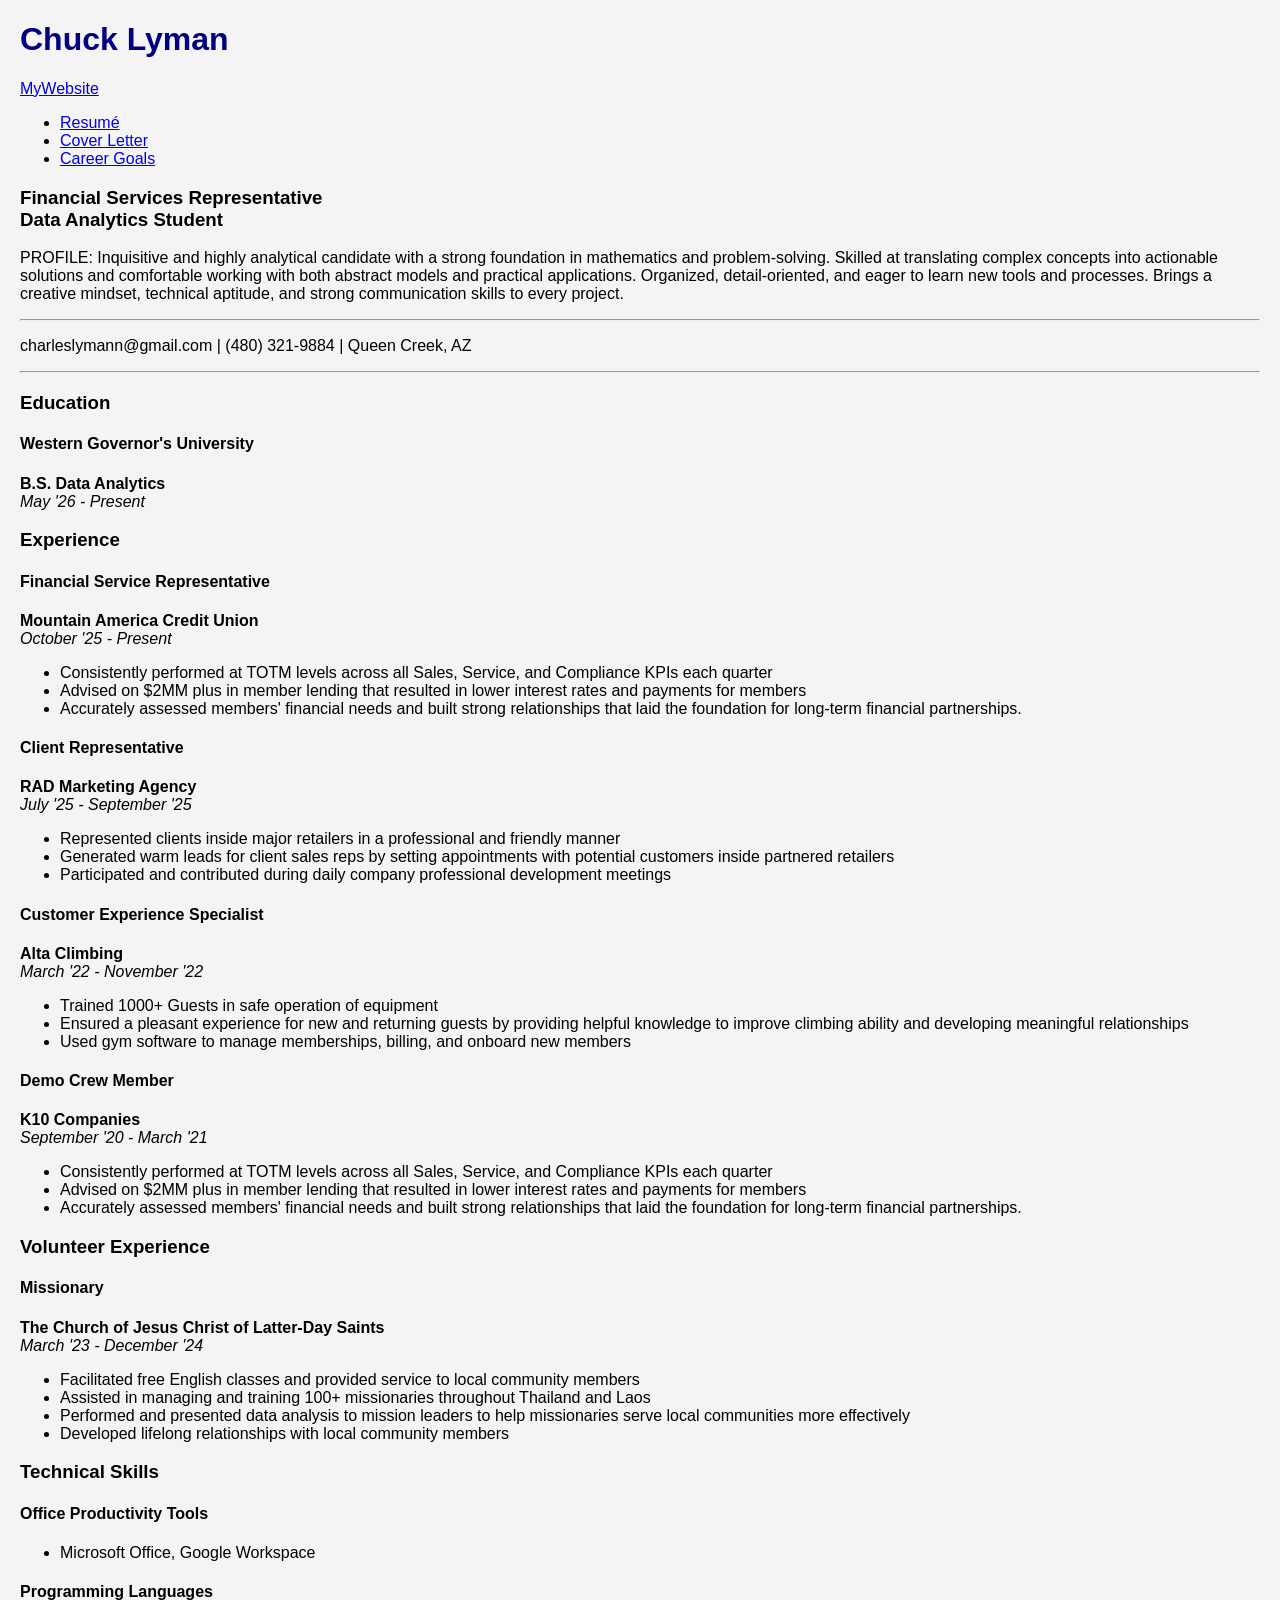
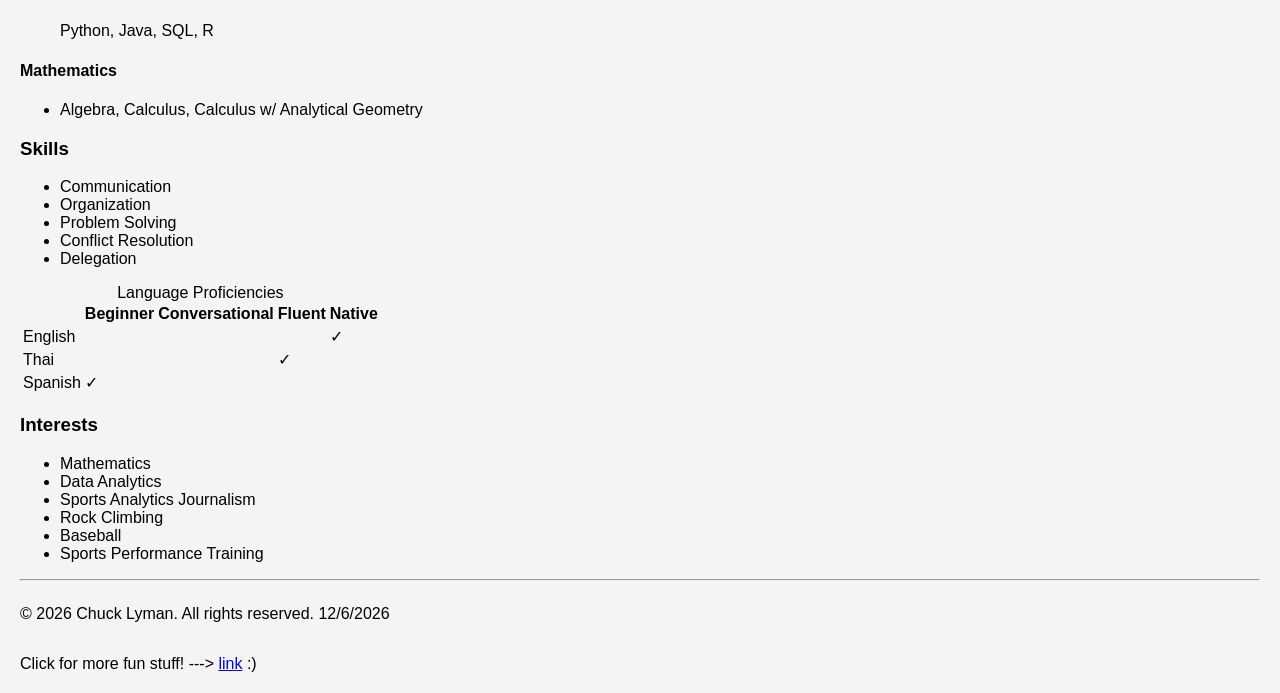
==== lyman_portfolio/index.html @ d373c04b "added hyper link" ====
<!DOCTYPE html>
<html lang="en">

<head>
    <meta charset="UTF-8">
    <meta name="viewport" content="width=device-width, initial-scale=1.0">
    <title>Lyman Portfolio</title>
    <link rel="stylesheet" href="css/styles.css">
</head>
<!-- Header containing Nav Bar and my name -->
<header>
    <h1><span style="color:navy">Chuck Lyman</span></h1>
    <nav class="navbar">
        <!-- Brand Logo -->
        <a href="index.html" class="nav-logo">MyWebsite</a>

        <!-- Navigation Links -->
        <ul class="nav-links">
            <li><a href="index.html" class="active">Resumé</a></li>
            <li><a href="coverletter.html">Cover Letter</a></li>
            <li><a href="goals.html">Career Goals</a></li>
        </ul>
    </nav>
</header>

<body>
    <main>
    <!-- RESUME HEADER -->
    <section id="profile">
        <h3>Financial Services Representative <br> Data Analytics Student</h3>
        <p>
            PROFILE: Inquisitive and highly analytical candidate with a strong foundation in mathematics and
            problem-solving. Skilled at translating complex concepts into actionable solutions and comfortable working
            with both abstract models and practical applications. Organized, detail-oriented, and eager to learn new
            tools and processes. Brings a creative mindset, technical aptitude, and strong communication skills to every
            project.
        </p>
    </section>
    <!-- CONTACT INFORMATION -->
    <section id="contact">
        <hr>
        <p>
            charleslymann@gmail.com | (480) 321-9884 | Queen Creek, AZ
        </p>
        <hr>
    </section>
    <section id="resume">
        <!-- Education -->
        <section id="education">
            <h3>Education</h3>
            <article>
                <h4>Western Governor's University</h4>
                <p><strong>B.S. Data Analytics</strong> <br> <em><time datetime="2026-05">May '26</time> - Present</em></p>
            </article>
        </section>
        <!-- Experience -->
        <section id="experience">
            <h3>Experience</h3>
            <article>
                <h4>Financial Service Representative</h4>
                <p>
                    <strong>Mountain America Credit Union</strong> <br>
                    <em><time datetime="2025-10">October '25</time> - Present</em>
                </p>
                <ul>
                    <li>
                        Consistently performed at TOTM levels across all Sales, Service, and Compliance KPIs each
                        quarter
                    </li>
                    <li>
                        Advised on $2MM plus in member lending that resulted in lower interest rates and payments for
                        members
                    </li>
                    <li>
                        Accurately assessed members' financial needs and built strong relationships that laid the
                        foundation for long-term financial partnerships.
                    </li>
                </ul>
            </article>
            <article>
                <h4>Client Representative</h4>
                <p>
                    <strong>RAD Marketing Agency</strong> <br>
                    <em><time datetime="2025-07">July '25</time> - <time datetime="2025-09">September '25</time></em>
                </p>
                <ul>
                    <li>
                        Represented clients inside major retailers in a professional and friendly manner
                    </li>
                    <li>
                        Generated warm leads for client sales reps by setting appointments with potential customers
                        inside partnered retailers
                    </li>
                    <li>
                        Participated and contributed during daily company professional development meetings
                    </li>
                </ul>
            </article>
            <article>
                <h4>Customer Experience Specialist</h4>
                <p>
                    <strong>Alta Climbing</strong> <br>
                    <em><time datetime="2022-03">March '22</time> - <time datetime="2022-11">November '22</time></em>
                </p>
                <ul>
                    <li>
                        Trained 1000+ Guests in safe operation of equipment
                    </li>
                    <li>
                        Ensured a pleasant experience for new and returning guests by providing helpful knowledge to
                        improve climbing ability and developing meaningful relationships
                    </li>
                    <li>
                        Used gym software to manage memberships, billing, and onboard new members
                    </li>
                </ul>
            </article>
            <article>
                <h4>Demo Crew Member</h4>
                <p>
                    <strong>K10 Companies</strong> <br>
                    <em><time datetime="2020-09">September '20</time> - <time datetime="2021-03">March '21</time></em>
                </p>
                <ul>
                    <li>
                        Consistently performed at TOTM levels across all Sales, Service, and Compliance KPIs each
                        quarter
                    </li>
                    <li>
                        Advised on $2MM plus in member lending that resulted in lower interest rates and payments for
                        members
                    </li>
                    <li>
                        Accurately assessed members' financial needs and built strong relationships that laid the
                        foundation for long-term financial partnerships.
                    </li>
                </ul>
            </article>
        </section>
        <!-- VOLUNTEER EXPERIENCE -->
        <section id="volunteer-experience">
            <h3>Volunteer Experience</h3>
            <article>
                <h4>Missionary</h4>
                <p>
                    <strong>The Church of Jesus Christ of Latter-Day Saints</strong> <br>
                    <em><time datetime="2023-03">March '23</time> - <time datetime="2024-12">December '24</time></em>
                </p>
                <ul>
                    <li>
                        Facilitated free English classes and provided service to local community members
                    </li>
                    <li>
                        Assisted in managing and training 100+ missionaries throughout Thailand and Laos
                    </li>
                    <li>
                        Performed and presented data analysis to mission leaders to help missionaries serve local
                        communities more effectively
                    </li>
                    <li>
                        Developed lifelong relationships with local community members
                    </li>
                </ul>
            </article>
        </section>
        <!-- TECHNICAL SKILLS -->
        <section id="tech-skills">
            <h3>Technical Skills</h3>
            <h4>Office Productivity Tools</h4>
            <ul>
                <li>Microsoft Office, Google Workspace</li>
            </ul>
            <h4>Programming Languages</h4>
            <ul>
                Python, Java, SQL, R
            </ul>
            <h4>Mathematics</h4>
            <ul>
                <li>Algebra, Calculus, Calculus w/ Analytical Geometry</li>
            </ul>
        </section>
        <!-- SKILLS -->
        <section id="skills">
            <h3>Skills</h3>
            <ul>
                <li>Communication</li>
                <li>Organization</li>
                <li>Problem Solving</li>
                <li>Conflict Resolution</li>
                <li>Delegation</li>
            </ul>
        </section>
        <!-- LANGUAGES -->
        <section id="languages">
            <table>
                <caption>Language Proficiencies</caption>
                <tr>
                    <th>&nbsp;</th>
                    <th>Beginner</th>
                    <th>Conversational</th>
                    <th>Fluent</th>
                    <th>Native</th>
                </tr>
                <tr>
                    <td>English</td>
                    <td>&nbsp;</td>
                    <td>&nbsp;</td>
                    <td>&nbsp;</td>
                    <td>✓</td>
                </tr>
                <tr>
                    <td>Thai</td>
                    <td>&nbsp;</td>
                    <td>&nbsp;</td>
                    <td>✓</td>
                    <td>&nbsp;</td>
                </tr>
                <tr>
                    <td>Spanish</td>
                    <td>✓</td>
                    <td>&nbsp;</td>
                    <td>&nbsp;</td>
                    <td>&nbsp;</td>
                </tr>
            </table>
        </section>
        <!-- INTERESTS -->
        <section id="interests">
            <h3>Interests</h3>
            <ul>
                <li>Mathematics</li>
                <li>Data Analytics</li>
                <li>Sports Analytics Journalism</li>
                <li>Rock Climbing</li>
                <li>Baseball</li>
                <li>Sports Performance Training</li>
            </ul>
        </section>
    </section>
    </main>
</body>

<footer>
    <hr>
    <p style="display:inline-block;">
        &copy; <span id="current-year"></span> Chuck Lyman. All rights reserved.
    </p>
    <div id="current-date" style="display:inline-block;"></div>
    <p>Click for more fun stuff! ---&gt; <a href="https://youtu.be/dQw4w9WgXcQ?si=Fph3zSmCFgyQYDIr">link</a> :&rpar;</p>
    <script>
        document.getElementById("current-date").textContent = new Date().toLocaleDateString();
        document.getElementById("current-year").textContent = new Date().getFullYear();
        console.log("Welcome to my webpage!");
    </script>
</footer>
</html>
---- lyman_portfolio/css/styles.css ----
body {
 font-family: Arial, sans-serif;
 margin: 20px;
 padding: 0;
 background-color: #f4f4f4;
}
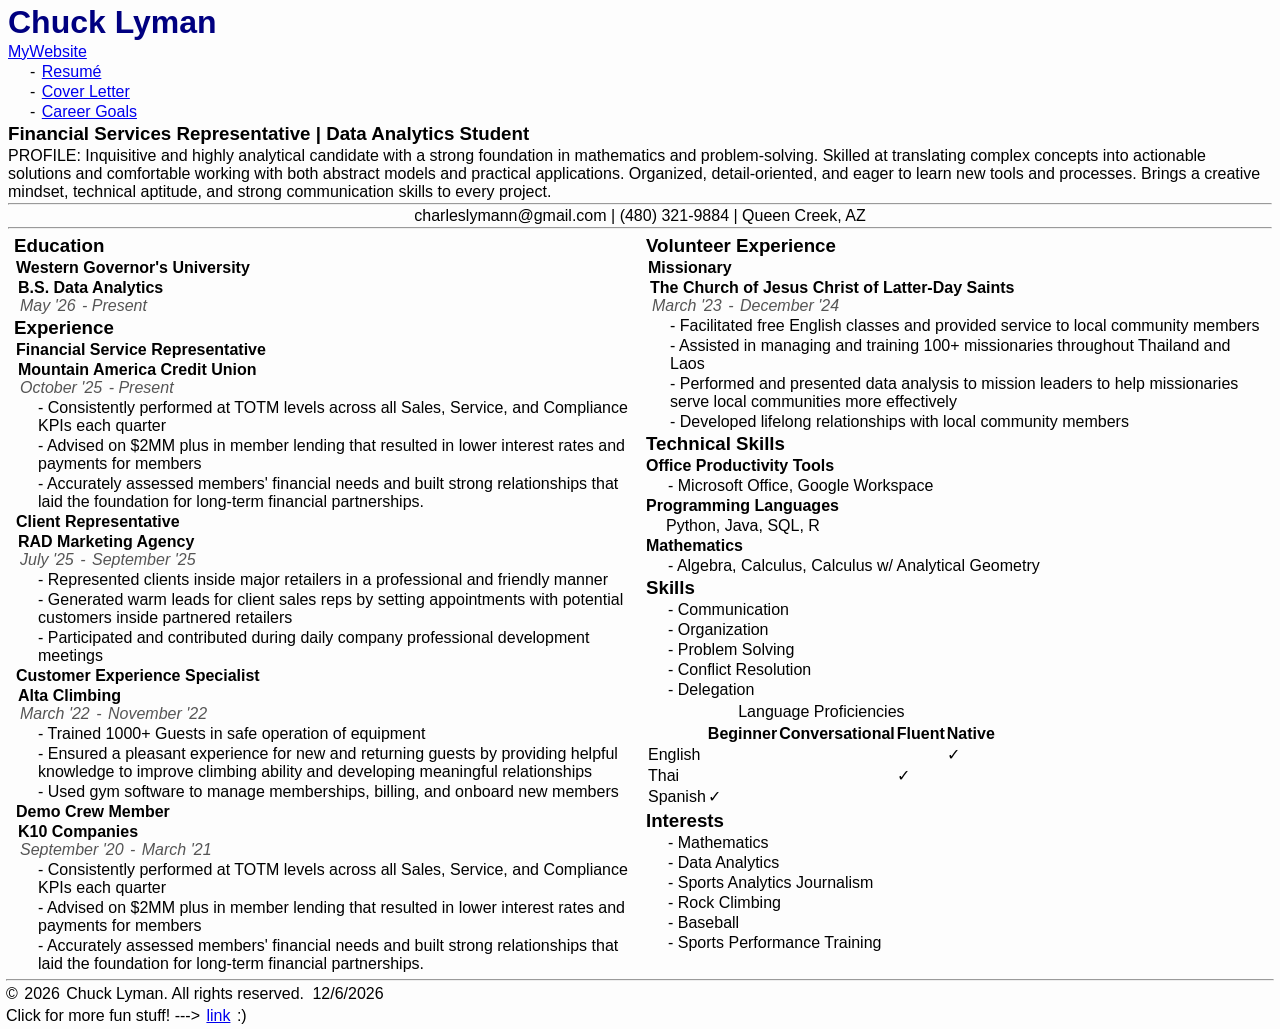
==== commit 85bed599: "beginning additions of css" ====
--- a/lyman_portfolio/index.html
+++ b/lyman_portfolio/index.html
@@ -25,218 +25,241 @@
 
 <body>
     <main>
-    <!-- RESUME HEADER -->
-    <section id="profile">
-        <h3>Financial Services Representative <br> Data Analytics Student</h3>
-        <p>
-            PROFILE: Inquisitive and highly analytical candidate with a strong foundation in mathematics and
-            problem-solving. Skilled at translating complex concepts into actionable solutions and comfortable working
-            with both abstract models and practical applications. Organized, detail-oriented, and eager to learn new
-            tools and processes. Brings a creative mindset, technical aptitude, and strong communication skills to every
-            project.
-        </p>
-    </section>
-    <!-- CONTACT INFORMATION -->
-    <section id="contact">
-        <hr>
-        <p>
-            charleslymann@gmail.com | (480) 321-9884 | Queen Creek, AZ
-        </p>
-        <hr>
-    </section>
-    <section id="resume">
-        <!-- Education -->
-        <section id="education">
-            <h3>Education</h3>
-            <article>
-                <h4>Western Governor's University</h4>
-                <p><strong>B.S. Data Analytics</strong> <br> <em><time datetime="2026-05">May '26</time> - Present</em></p>
-            </article>
+        <!-- RESUME HEADER -->
+        <section id="profile">
+            <h3>Financial Services Representative | Data Analytics Student</h3>
+            <p>
+                PROFILE: Inquisitive and highly analytical candidate with a strong foundation in mathematics and
+                problem-solving. Skilled at translating complex concepts into actionable solutions and comfortable
+                working
+                with both abstract models and practical applications. Organized, detail-oriented, and eager to learn new
+                tools and processes. Brings a creative mindset, technical aptitude, and strong communication skills to
+                every
+                project.
+            </p>
         </section>
-        <!-- Experience -->
-        <section id="experience">
-            <h3>Experience</h3>
-            <article>
-                <h4>Financial Service Representative</h4>
-                <p>
-                    <strong>Mountain America Credit Union</strong> <br>
-                    <em><time datetime="2025-10">October '25</time> - Present</em>
-                </p>
-                <ul>
-                    <li>
-                        Consistently performed at TOTM levels across all Sales, Service, and Compliance KPIs each
-                        quarter
-                    </li>
-                    <li>
-                        Advised on $2MM plus in member lending that resulted in lower interest rates and payments for
-                        members
-                    </li>
-                    <li>
-                        Accurately assessed members' financial needs and built strong relationships that laid the
-                        foundation for long-term financial partnerships.
-                    </li>
-                </ul>
-            </article>
-            <article>
-                <h4>Client Representative</h4>
-                <p>
-                    <strong>RAD Marketing Agency</strong> <br>
-                    <em><time datetime="2025-07">July '25</time> - <time datetime="2025-09">September '25</time></em>
-                </p>
-                <ul>
-                    <li>
-                        Represented clients inside major retailers in a professional and friendly manner
-                    </li>
-                    <li>
-                        Generated warm leads for client sales reps by setting appointments with potential customers
-                        inside partnered retailers
-                    </li>
-                    <li>
-                        Participated and contributed during daily company professional development meetings
-                    </li>
-                </ul>
-            </article>
-            <article>
-                <h4>Customer Experience Specialist</h4>
-                <p>
-                    <strong>Alta Climbing</strong> <br>
-                    <em><time datetime="2022-03">March '22</time> - <time datetime="2022-11">November '22</time></em>
-                </p>
-                <ul>
-                    <li>
-                        Trained 1000+ Guests in safe operation of equipment
-                    </li>
-                    <li>
-                        Ensured a pleasant experience for new and returning guests by providing helpful knowledge to
-                        improve climbing ability and developing meaningful relationships
-                    </li>
-                    <li>
-                        Used gym software to manage memberships, billing, and onboard new members
-                    </li>
-                </ul>
-            </article>
-            <article>
-                <h4>Demo Crew Member</h4>
-                <p>
-                    <strong>K10 Companies</strong> <br>
-                    <em><time datetime="2020-09">September '20</time> - <time datetime="2021-03">March '21</time></em>
-                </p>
-                <ul>
-                    <li>
-                        Consistently performed at TOTM levels across all Sales, Service, and Compliance KPIs each
-                        quarter
-                    </li>
-                    <li>
-                        Advised on $2MM plus in member lending that resulted in lower interest rates and payments for
-                        members
-                    </li>
-                    <li>
-                        Accurately assessed members' financial needs and built strong relationships that laid the
-                        foundation for long-term financial partnerships.
-                    </li>
-                </ul>
-            </article>
+        <!-- CONTACT INFORMATION -->
+        <section id="contact">
+            <hr>
+            <p>
+                charleslymann@gmail.com | (480) 321-9884 | Queen Creek, AZ
+            </p>
+            <hr>
         </section>
-        <!-- VOLUNTEER EXPERIENCE -->
-        <section id="volunteer-experience">
-            <h3>Volunteer Experience</h3>
-            <article>
-                <h4>Missionary</h4>
-                <p>
-                    <strong>The Church of Jesus Christ of Latter-Day Saints</strong> <br>
-                    <em><time datetime="2023-03">March '23</time> - <time datetime="2024-12">December '24</time></em>
-                </p>
-                <ul>
-                    <li>
-                        Facilitated free English classes and provided service to local community members
-                    </li>
-                    <li>
-                        Assisted in managing and training 100+ missionaries throughout Thailand and Laos
-                    </li>
-                    <li>
-                        Performed and presented data analysis to mission leaders to help missionaries serve local
-                        communities more effectively
-                    </li>
-                    <li>
-                        Developed lifelong relationships with local community members
-                    </li>
-                </ul>
-            </article>
-        </section>
-        <!-- TECHNICAL SKILLS -->
-        <section id="tech-skills">
-            <h3>Technical Skills</h3>
-            <h4>Office Productivity Tools</h4>
-            <ul>
-                <li>Microsoft Office, Google Workspace</li>
-            </ul>
-            <h4>Programming Languages</h4>
-            <ul>
-                Python, Java, SQL, R
-            </ul>
-            <h4>Mathematics</h4>
-            <ul>
-                <li>Algebra, Calculus, Calculus w/ Analytical Geometry</li>
-            </ul>
-        </section>
-        <!-- SKILLS -->
-        <section id="skills">
-            <h3>Skills</h3>
-            <ul>
-                <li>Communication</li>
-                <li>Organization</li>
-                <li>Problem Solving</li>
-                <li>Conflict Resolution</li>
-                <li>Delegation</li>
-            </ul>
-        </section>
-        <!-- LANGUAGES -->
-        <section id="languages">
-            <table>
-                <caption>Language Proficiencies</caption>
-                <tr>
-                    <th>&nbsp;</th>
-                    <th>Beginner</th>
-                    <th>Conversational</th>
-                    <th>Fluent</th>
-                    <th>Native</th>
-                </tr>
-                <tr>
-                    <td>English</td>
-                    <td>&nbsp;</td>
-                    <td>&nbsp;</td>
-                    <td>&nbsp;</td>
-                    <td>✓</td>
-                </tr>
-                <tr>
-                    <td>Thai</td>
-                    <td>&nbsp;</td>
-                    <td>&nbsp;</td>
-                    <td>✓</td>
-                    <td>&nbsp;</td>
-                </tr>
-                <tr>
-                    <td>Spanish</td>
-                    <td>✓</td>
-                    <td>&nbsp;</td>
-                    <td>&nbsp;</td>
-                    <td>&nbsp;</td>
-                </tr>
-            </table>
-        </section>
-        <!-- INTERESTS -->
-        <section id="interests">
-            <h3>Interests</h3>
-            <ul>
-                <li>Mathematics</li>
-                <li>Data Analytics</li>
-                <li>Sports Analytics Journalism</li>
-                <li>Rock Climbing</li>
-                <li>Baseball</li>
-                <li>Sports Performance Training</li>
-            </ul>
-        </section>
-    </section>
+        <div class="resume-content">
+            <div class="resume-right">
+                <section id="resume">
+                    <!-- Education -->
+                    <section id="education">
+                        <h3>Education</h3>
+                        <article>
+                            <h4>Western Governor's University</h4>
+                            <p><strong>B.S. Data Analytics</strong> <br> <em><time datetime="2026-05">May '26</time> -
+                                    Present</em></p>
+                        </article>
+                    </section>
+                    <!-- Experience -->
+                    <section id="experience">
+                        <h3>Experience</h3>
+                        <article>
+                            <h4>Financial Service Representative</h4>
+                            <p>
+                                <strong>Mountain America Credit Union</strong> <br>
+                                <em><time datetime="2025-10">October '25</time> - Present
+                                </em>
+                            </p>
+                            <ul>
+                                <li>
+                                    Consistently performed at TOTM levels across all Sales, Service, and Compliance KPIs
+                                    each
+                                    quarter
+                                </li>
+                                <li>
+                                    Advised on $2MM plus in member lending that resulted in lower interest rates and
+                                    payments for
+                                    members
+                                </li>
+                                <li>
+                                    Accurately assessed members' financial needs and built strong relationships that
+                                    laid the
+                                    foundation for long-term financial partnerships.
+                                </li>
+                            </ul>
+                        </article>
+                        <article>
+                            <h4>Client Representative</h4>
+                            <p>
+                                <strong>RAD Marketing Agency</strong> <br>
+                                <em><time datetime="2025-07">July '25</time> - <time datetime="2025-09">September
+                                        '25</time></em>
+                            </p>
+                            <ul>
+                                <li>
+                                    Represented clients inside major retailers in a professional and friendly manner
+                                </li>
+                                <li>
+                                    Generated warm leads for client sales reps by setting appointments with potential
+                                    customers
+                                    inside partnered retailers
+                                </li>
+                                <li>
+                                    Participated and contributed during daily company professional development meetings
+                                </li>
+                            </ul>
+                        </article>
+                        <article>
+                            <h4>Customer Experience Specialist</h4>
+                            <p>
+                                <strong>Alta Climbing</strong> <br>
+                                <em><time datetime="2022-03">March '22</time> - <time datetime="2022-11">November
+                                        '22</time></em>
+                            </p>
+                            <ul>
+                                <li>
+                                    Trained 1000+ Guests in safe operation of equipment
+                                </li>
+                                <li>
+                                    Ensured a pleasant experience for new and returning guests by providing helpful
+                                    knowledge to
+                                    improve climbing ability and developing meaningful relationships
+                                </li>
+                                <li>
+                                    Used gym software to manage memberships, billing, and onboard new members
+                                </li>
+                            </ul>
+                        </article>
+                        <article>
+                            <h4>Demo Crew Member</h4>
+                            <p>
+                                <strong>K10 Companies</strong> <br>
+                                <em><time datetime="2020-09">September '20</time> - <time datetime="2021-03">March
+                                        '21</time></em>
+                            </p>
+                            <ul>
+                                <li>
+                                    Consistently performed at TOTM levels across all Sales, Service, and Compliance KPIs
+                                    each
+                                    quarter
+                                </li>
+                                <li>
+                                    Advised on $2MM plus in member lending that resulted in lower interest rates and
+                                    payments for
+                                    members
+                                </li>
+                                <li>
+                                    Accurately assessed members' financial needs and built strong relationships that
+                                    laid the
+                                    foundation for long-term financial partnerships.
+                                </li>
+                            </ul>
+                        </article>
+                    </section>
+            </div>
+            <div class="resume-left">
+                <!-- VOLUNTEER EXPERIENCE -->
+                <section id="volunteer-experience">
+                    <h3>Volunteer Experience</h3>
+                    <article>
+                        <h4>Missionary</h4>
+                        <p>
+                            <strong>The Church of Jesus Christ of Latter-Day Saints</strong> <br>
+                            <em><time datetime="2023-03">March '23</time> - <time datetime="2024-12">December
+                                    '24</time></em>
+                        </p>
+                        <ul>
+                            <li>
+                                Facilitated free English classes and provided service to local community members
+                            </li>
+                            <li>
+                                Assisted in managing and training 100+ missionaries throughout Thailand and Laos
+                            </li>
+                            <li>
+                                Performed and presented data analysis to mission leaders to help missionaries serve
+                                local
+                                communities more effectively
+                            </li>
+                            <li>
+                                Developed lifelong relationships with local community members
+                            </li>
+                        </ul>
+                    </article>
+                </section>
+                <!-- TECHNICAL SKILLS -->
+                <section id="tech-skills">
+                    <h3>Technical Skills</h3>
+                    <h4>Office Productivity Tools</h4>
+                    <ul>
+                        <li>Microsoft Office, Google Workspace</li>
+                    </ul>
+                    <h4>Programming Languages</h4>
+                    <ul>
+                        Python, Java, SQL, R
+                    </ul>
+                    <h4>Mathematics</h4>
+                    <ul>
+                        <li>Algebra, Calculus, Calculus w/ Analytical Geometry</li>
+                    </ul>
+                </section>
+                <!-- SKILLS -->
+                <section id="skills">
+                    <h3>Skills</h3>
+                    <ul>
+                        <li>Communication</li>
+                        <li>Organization</li>
+                        <li>Problem Solving</li>
+                        <li>Conflict Resolution</li>
+                        <li>Delegation</li>
+                    </ul>
+                </section>
+                <!-- LANGUAGES -->
+                <section id="languages">
+                    <table>
+                        <caption>Language Proficiencies</caption>
+                        <tr>
+                            <th>&nbsp;</th>
+                            <th>Beginner</th>
+                            <th>Conversational</th>
+                            <th>Fluent</th>
+                            <th>Native</th>
+                        </tr>
+                        <tr>
+                            <td>English</td>
+                            <td>&nbsp;</td>
+                            <td>&nbsp;</td>
+                            <td>&nbsp;</td>
+                            <td>✓</td>
+                        </tr>
+                        <tr>
+                            <td>Thai</td>
+                            <td>&nbsp;</td>
+                            <td>&nbsp;</td>
+                            <td>✓</td>
+                            <td>&nbsp;</td>
+                        </tr>
+                        <tr>
+                            <td>Spanish</td>
+                            <td>✓</td>
+                            <td>&nbsp;</td>
+                            <td>&nbsp;</td>
+                            <td>&nbsp;</td>
+                        </tr>
+                    </table>
+                </section>
+                <!-- INTERESTS -->
+                <section id="interests">
+                    <h3>Interests</h3>
+                    <ul>
+                        <li>Mathematics</li>
+                        <li>Data Analytics</li>
+                        <li>Sports Analytics Journalism</li>
+                        <li>Rock Climbing</li>
+                        <li>Baseball</li>
+                        <li>Sports Performance Training</li>
+                    </ul>
+                </section>
+                </section>
+            </div>
+        </div>
     </main>
 </body>
 
@@ -253,4 +276,5 @@
         console.log("Welcome to my webpage!");
     </script>
 </footer>
+
 </html>
--- a/lyman_portfolio/css/styles.css
+++ b/lyman_portfolio/css/styles.css
@@ -1,6 +1,51 @@
+/*  D.  Create one external CSS stylesheet that is linked to ALL of your HTML pages. Ensure that your CSS includes the following components, in no particular order, each of which is applied to at least one HTML element in Aspects A, B, or C
+•   element selector
+•   class selector
+•   id selector
+•   descendant selector
+•   pseudo-class selector
+•   universal selector
+•   font property
+•   color property
+•   font-style property
+•   background-color property
+•   margin property
+•   padding property
+•   border property
+•   at least 1 list-style property
+*/
+
+* {
+    margin: 2px;
+    padding: 0;
+}
+
+#contact {
+    align-items: center;
+    text-align: center;
+}
+
 body {
  font-family: Arial, sans-serif;
- margin: 20px;
+ margin: 0;
  padding: 0;
- background-color: #f4f4f4;
+ background-color: #fdfdfd;
+}
+
+.resume-content {
+    display: grid;
+    grid-template-columns: 1fr 1fr;
+}
+
+em {
+    color: #555555;
+}
+
+ul {
+    list-style: none;
+    padding-left: 20px;
+}
+
+li::before {
+    content: "- ";
 }
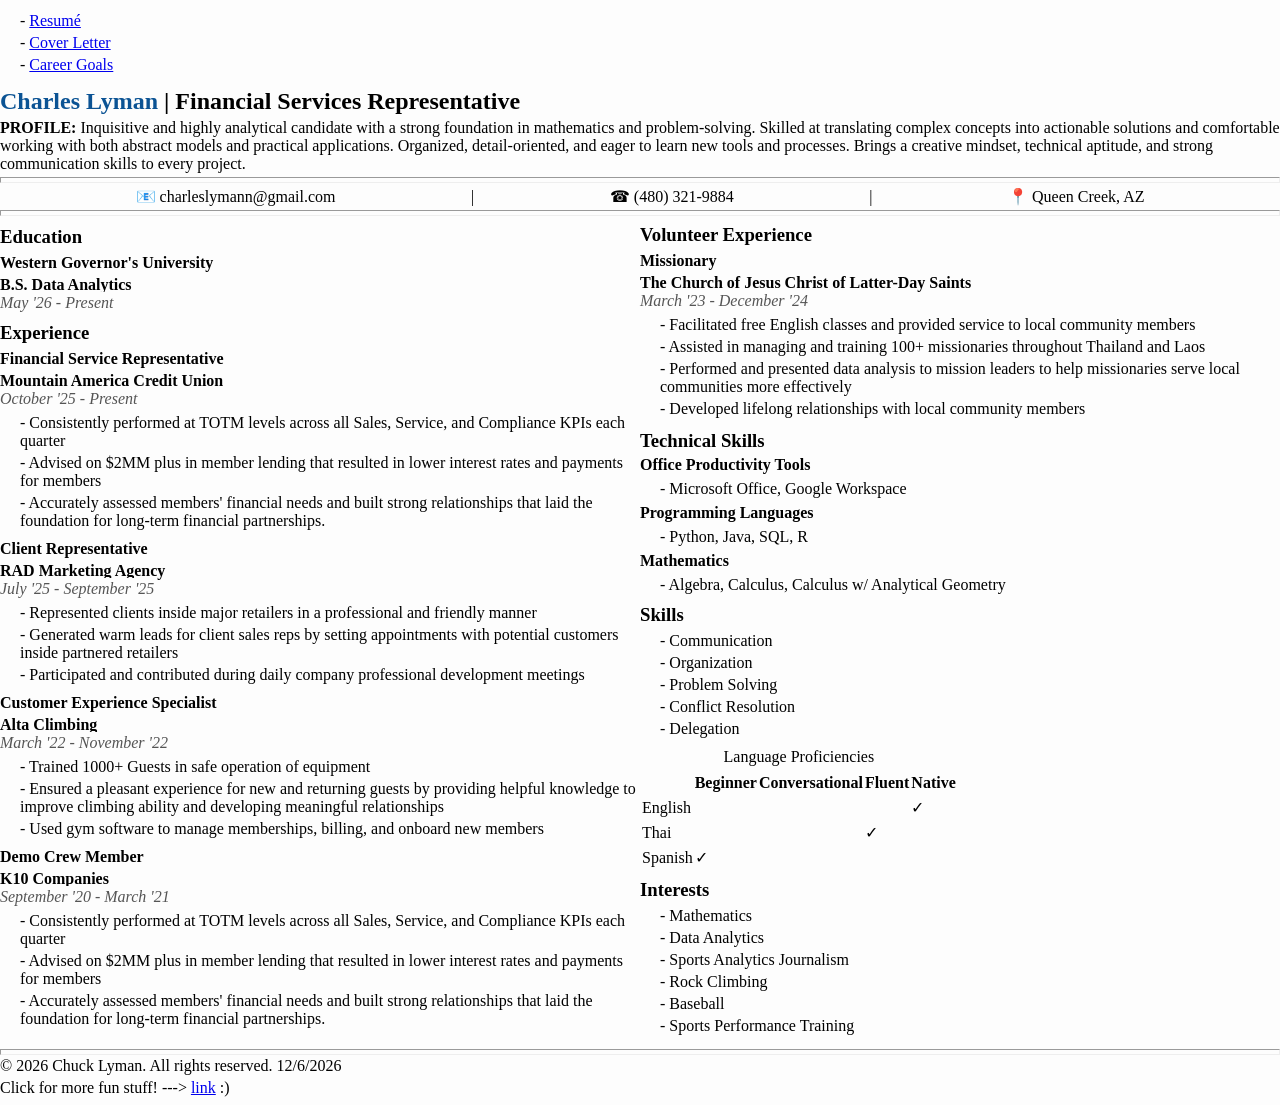
==== commit 6d55a308: "continuing css updates" ====
--- a/lyman_portfolio/index.html
+++ b/lyman_portfolio/index.html
@@ -9,11 +9,7 @@
 </head>
 <!-- Header containing Nav Bar and my name -->
 <header>
-    <h1><span style="color:navy">Chuck Lyman</span></h1>
     <nav class="navbar">
-        <!-- Brand Logo -->
-        <a href="index.html" class="nav-logo">MyWebsite</a>
-
         <!-- Navigation Links -->
         <ul class="nav-links">
             <li><a href="index.html" class="active">Resumé</a></li>
@@ -27,9 +23,9 @@
     <main>
         <!-- RESUME HEADER -->
         <section id="profile">
-            <h3>Financial Services Representative | Data Analytics Student</h3>
+            <h2><span class="name">Charles Lyman</span> | Financial Services Representative</h2>
             <p>
-                PROFILE: Inquisitive and highly analytical candidate with a strong foundation in mathematics and
+                <strong>PROFILE:</strong> Inquisitive and highly analytical candidate with a strong foundation in mathematics and
                 problem-solving. Skilled at translating complex concepts into actionable solutions and comfortable
                 working
                 with both abstract models and practical applications. Organized, detail-oriented, and eager to learn new
@@ -39,12 +35,15 @@
             </p>
         </section>
         <!-- CONTACT INFORMATION -->
-        <section id="contact">
-            <hr>
-            <p>
-                charleslymann@gmail.com | (480) 321-9884 | Queen Creek, AZ
-            </p>
-            <hr>
+        <hr>
+            <section id="contact">
+                <span>&#128231; charleslymann@gmail.com</span>
+                <span>|</span>
+                <span>&#9742; (480) 321-9884</span>
+                <span>|</span>
+                <span>&#128205; Queen Creek, AZ</span>
+            </section>
+        <hr>
         </section>
         <div class="resume-content">
             <div class="resume-right">
@@ -193,7 +192,7 @@
                     </ul>
                     <h4>Programming Languages</h4>
                     <ul>
-                        Python, Java, SQL, R
+                        <li>Python, Java, SQL, R</li>
                     </ul>
                     <h4>Mathematics</h4>
                     <ul>
--- a/lyman_portfolio/css/styles.css
+++ b/lyman_portfolio/css/styles.css
@@ -16,20 +16,20 @@
 */
 
 * {
-    margin: 2px;
-    padding: 0;
+    background-color: #fdfdfd;
+    padding: 2px 0;
+    margin: 0;
 }
 
 #contact {
+    display: flex;
     align-items: center;
+    justify-content: space-evenly;
     text-align: center;
 }
 
 body {
- font-family: Arial, sans-serif;
- margin: 0;
- padding: 0;
- background-color: #fdfdfd;
+    font-family: Times New Roman, Arial, sans-serif;
 }
 
 .resume-content {
@@ -48,4 +48,8 @@
 
 li::before {
     content: "- ";
+}
+
+.name {
+    color: #0b5394;
 }
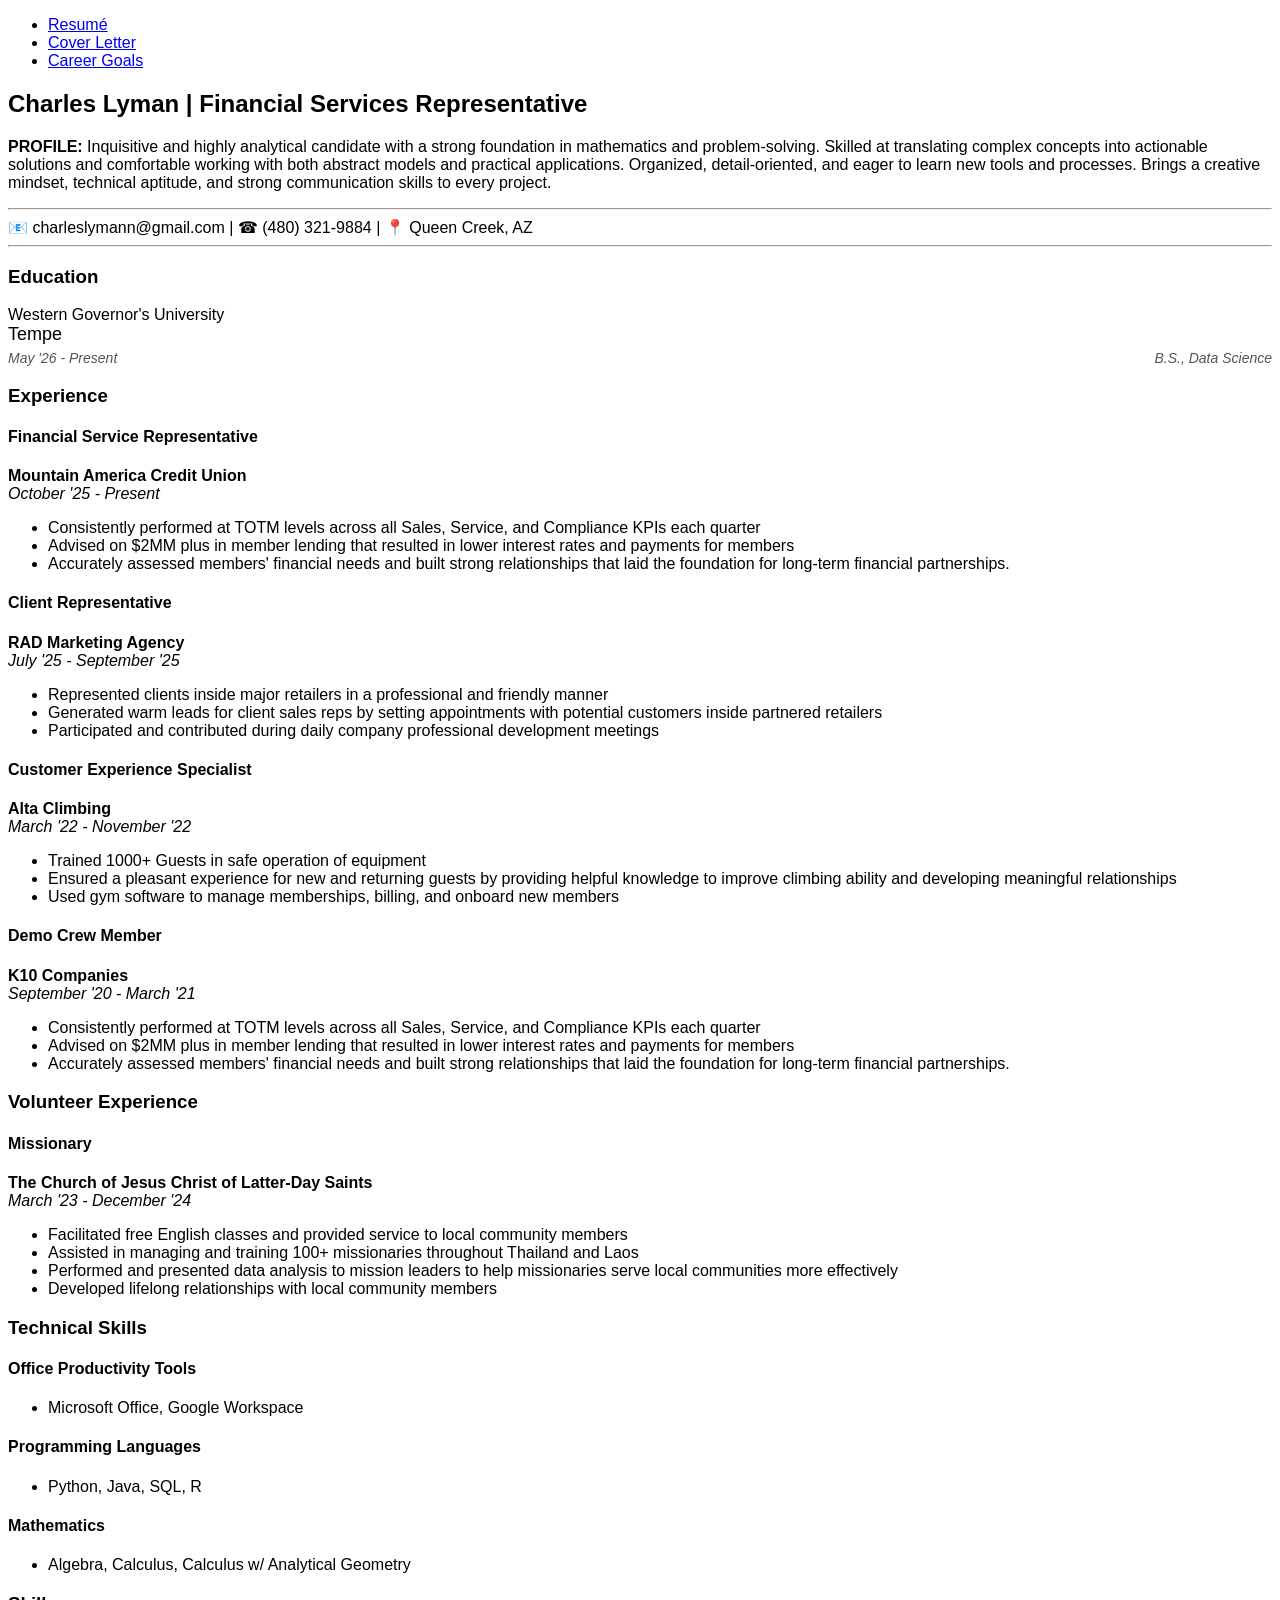
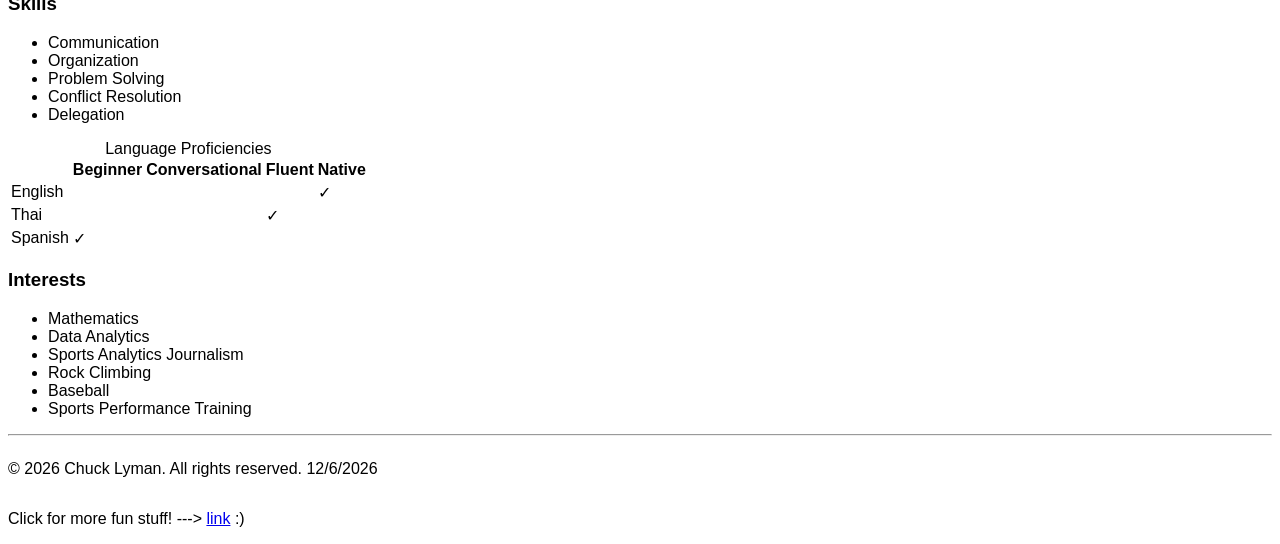
==== commit 54d5072f: "playing around with different format, may rollback" ====
--- a/lyman_portfolio/index.html
+++ b/lyman_portfolio/index.html
@@ -50,12 +50,21 @@
                 <section id="resume">
                     <!-- Education -->
                     <section id="education">
-                        <h3>Education</h3>
-                        <article>
-                            <h4>Western Governor's University</h4>
-                            <p><strong>B.S. Data Analytics</strong> <br> <em><time datetime="2026-05">May '26</time> -
-                                    Present</em></p>
-                        </article>
+                        <div class="header-container">
+                            <h3>Education</h3>
+                        </div>
+                        <div class="education-item">
+                            <div class="left-col">
+                                <div class="insititution">Western Governor's University</div>
+                                <div class="location">Tempe</div>
+                                <div class="dates">
+                                    <time datetime="2026-05">May '26</time> - Present
+                                </div>
+                            </div>
+                            <div class="right-col">
+                                <div class="degree">B.S., Data Science</div>
+                            </div>
+                        </div>
                     </section>
                     <!-- Experience -->
                     <section id="experience">
--- a/lyman_portfolio/css/styles.css
+++ b/lyman_portfolio/css/styles.css
@@ -16,40 +16,50 @@
 */
 
 * {
-    background-color: #fdfdfd;
-    padding: 2px 0;
+    font-family: 'Aptos', Arial, Helvetica, sans-serif;
+}
+.education {
+    font-family: 'Times New Roman', Times, serif;
+    max-width: 650px;
+    color: #000;
+}
+
+.header-contatiner {
+    display: flex;
+    justify-content: space-between;
+    align-items: center;
+    border-bottom: 1px solid #e0e0e0;
+    padding-bottom: 4px;
+    margin-bottom: 8px;
+}
+
+.header-contatiner h2 {
+    color: #0d3b66;
+    font-size: 20px;
+    font-weight: normal;
+    letter-spacing: 0.5px;
     margin: 0;
 }
 
-#contact {
+.education-item {
     display: flex;
-    align-items: center;
-    justify-content: space-evenly;
-    text-align: center;
+    justify-content: space-between;
+    align-items: flex-end;
 }
 
-body {
-    font-family: Times New Roman, Arial, sans-serif;
+.institution {
+    font-size: 18px;
+    line-height: 1.2;
 }
 
-.resume-content {
-    display: grid;
-    grid-template-columns: 1fr 1fr;
+.location {
+    font-size: 18px;
+    line-height: 1.2;
+    margin-bottom: 4px;
 }
 
-em {
-    color: #555555;
-}
-
-ul {
-    list-style: none;
-    padding-left: 20px;
-}
-
-li::before {
-    content: "- ";
-}
-
-.name {
-    color: #0b5394;
+.dates, .degree {
+    font-size: 14px;
+    font-style: italic;
+    color: #555;
 }
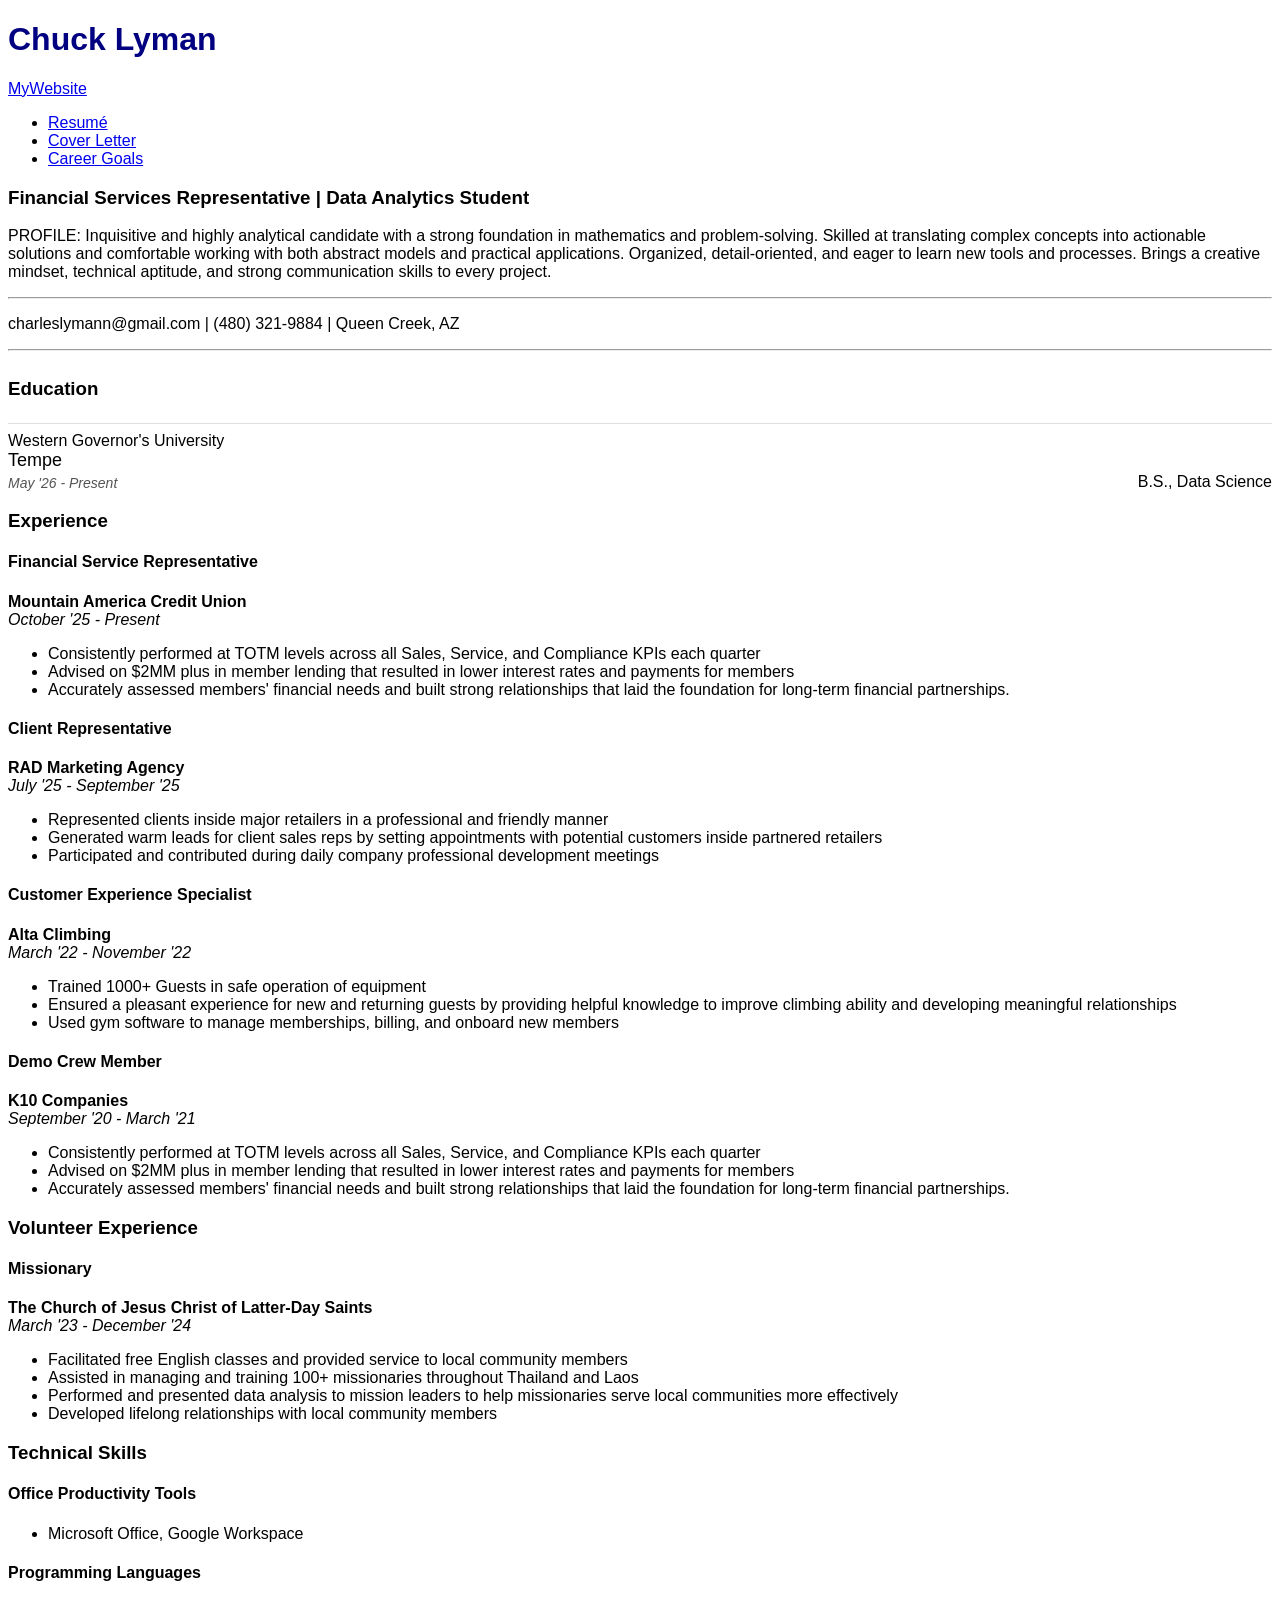
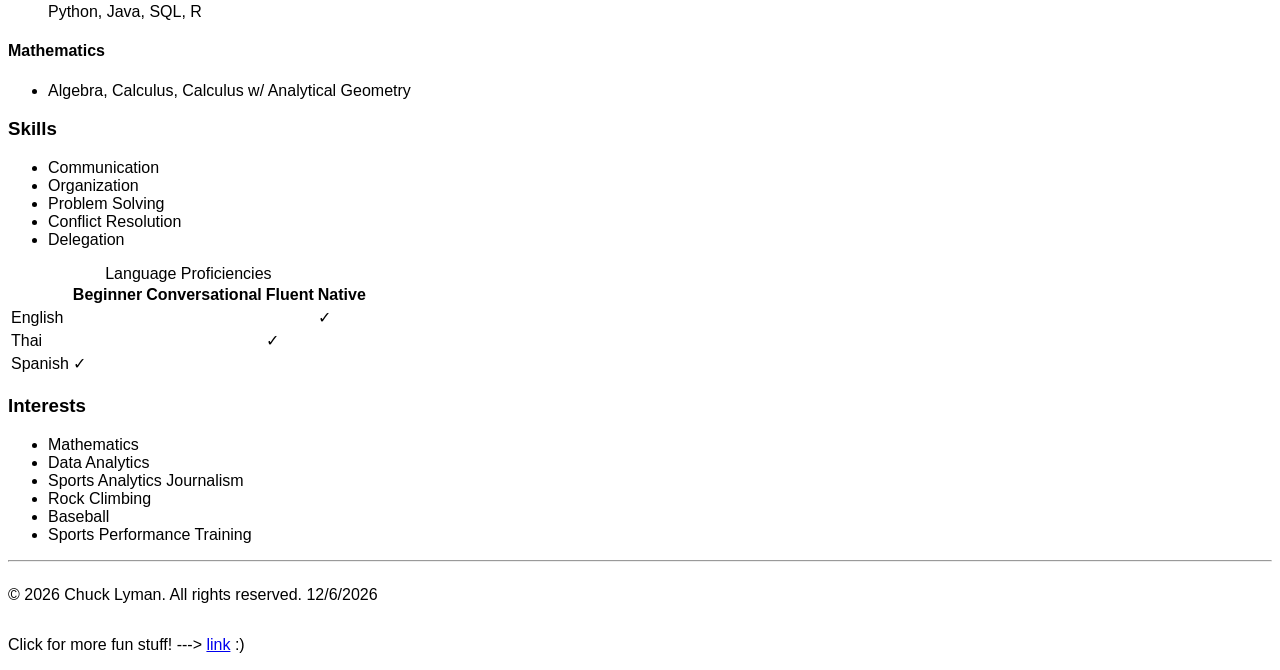
==== commit 96a23981: "Revert "continuing css updates" This reverts commit 6d55a308949290c32ce6406588b8f4d6ad915e59." ====
--- a/lyman_portfolio/index.html
+++ b/lyman_portfolio/index.html
@@ -9,7 +9,11 @@
 </head>
 <!-- Header containing Nav Bar and my name -->
 <header>
+    <h1><span style="color:navy">Chuck Lyman</span></h1>
     <nav class="navbar">
+        <!-- Brand Logo -->
+        <a href="index.html" class="nav-logo">MyWebsite</a>
+
         <!-- Navigation Links -->
         <ul class="nav-links">
             <li><a href="index.html" class="active">Resumé</a></li>
@@ -23,9 +27,9 @@
     <main>
         <!-- RESUME HEADER -->
         <section id="profile">
-            <h2><span class="name">Charles Lyman</span> | Financial Services Representative</h2>
+            <h3>Financial Services Representative | Data Analytics Student</h3>
             <p>
-                <strong>PROFILE:</strong> Inquisitive and highly analytical candidate with a strong foundation in mathematics and
+                PROFILE: Inquisitive and highly analytical candidate with a strong foundation in mathematics and
                 problem-solving. Skilled at translating complex concepts into actionable solutions and comfortable
                 working
                 with both abstract models and practical applications. Organized, detail-oriented, and eager to learn new
@@ -35,15 +39,12 @@
             </p>
         </section>
         <!-- CONTACT INFORMATION -->
-        <hr>
-            <section id="contact">
-                <span>&#128231; charleslymann@gmail.com</span>
-                <span>|</span>
-                <span>&#9742; (480) 321-9884</span>
-                <span>|</span>
-                <span>&#128205; Queen Creek, AZ</span>
-            </section>
-        <hr>
+        <section id="contact">
+            <hr>
+            <p>
+                charleslymann@gmail.com | (480) 321-9884 | Queen Creek, AZ
+            </p>
+            <hr>
         </section>
         <div class="resume-content">
             <div class="resume-right">
@@ -201,7 +202,7 @@
                     </ul>
                     <h4>Programming Languages</h4>
                     <ul>
-                        <li>Python, Java, SQL, R</li>
+                        Python, Java, SQL, R
                     </ul>
                     <h4>Mathematics</h4>
                     <ul>
--- a/lyman_portfolio/css/styles.css
+++ b/lyman_portfolio/css/styles.css
@@ -18,48 +18,57 @@
 * {
     font-family: 'Aptos', Arial, Helvetica, sans-serif;
 }
-.education {
-    font-family: 'Times New Roman', Times, serif;
-    max-width: 650px;
-    color: #000;
+.education-section {
+  font-family: 'Times New Roman', Times, serif;
+  max-width: 650px;
+  color: #000;
 }
 
-.header-contatiner {
-    display: flex;
-    justify-content: space-between;
-    align-items: center;
-    border-bottom: 1px solid #e0e0e0;
-    padding-bottom: 4px;
-    margin-bottom: 8px;
+.header-container {
+  display: flex;
+  justify-content: space-between;
+  align-items: center;
+  border-bottom: 1px solid #e0e0e0;
+  padding-bottom: 4px;
+  margin-bottom: 8px;
 }
 
-.header-contatiner h2 {
-    color: #0d3b66;
-    font-size: 20px;
-    font-weight: normal;
-    letter-spacing: 0.5px;
-    margin: 0;
+.header-container h2 {
+  color: #0d3b66; /* Deep blue heading color */
+  font-size: 20px;
+  font-weight: normal;
+  letter-spacing: 0.5px;
+  margin: 0;
+}
+
+.dropdown-arrow {
+  font-size: 10px;
+  color: #555;
+  background-color: #eee;
+  border: 1px solid #ccc;
+  padding: 1px 4px;
+  cursor: pointer;
 }
 
 .education-item {
-    display: flex;
-    justify-content: space-between;
-    align-items: flex-end;
+  display: flex;
+  justify-content: space-between;
+  align-items: flex-end;
 }
 
 .institution {
-    font-size: 18px;
-    line-height: 1.2;
+  font-size: 18px;
+  line-height: 1.2;
 }
 
 .location {
-    font-size: 18px;
-    line-height: 1.2;
-    margin-bottom: 4px;
+  font-size: 18px;
+  line-height: 1.2;
+  margin-bottom: 4px;
 }
 
-.dates, .degree {
-    font-size: 14px;
-    font-style: italic;
-    color: #555;
+.dates {
+  font-size: 14px;
+  font-style: italic;
+  color: #555;
 }
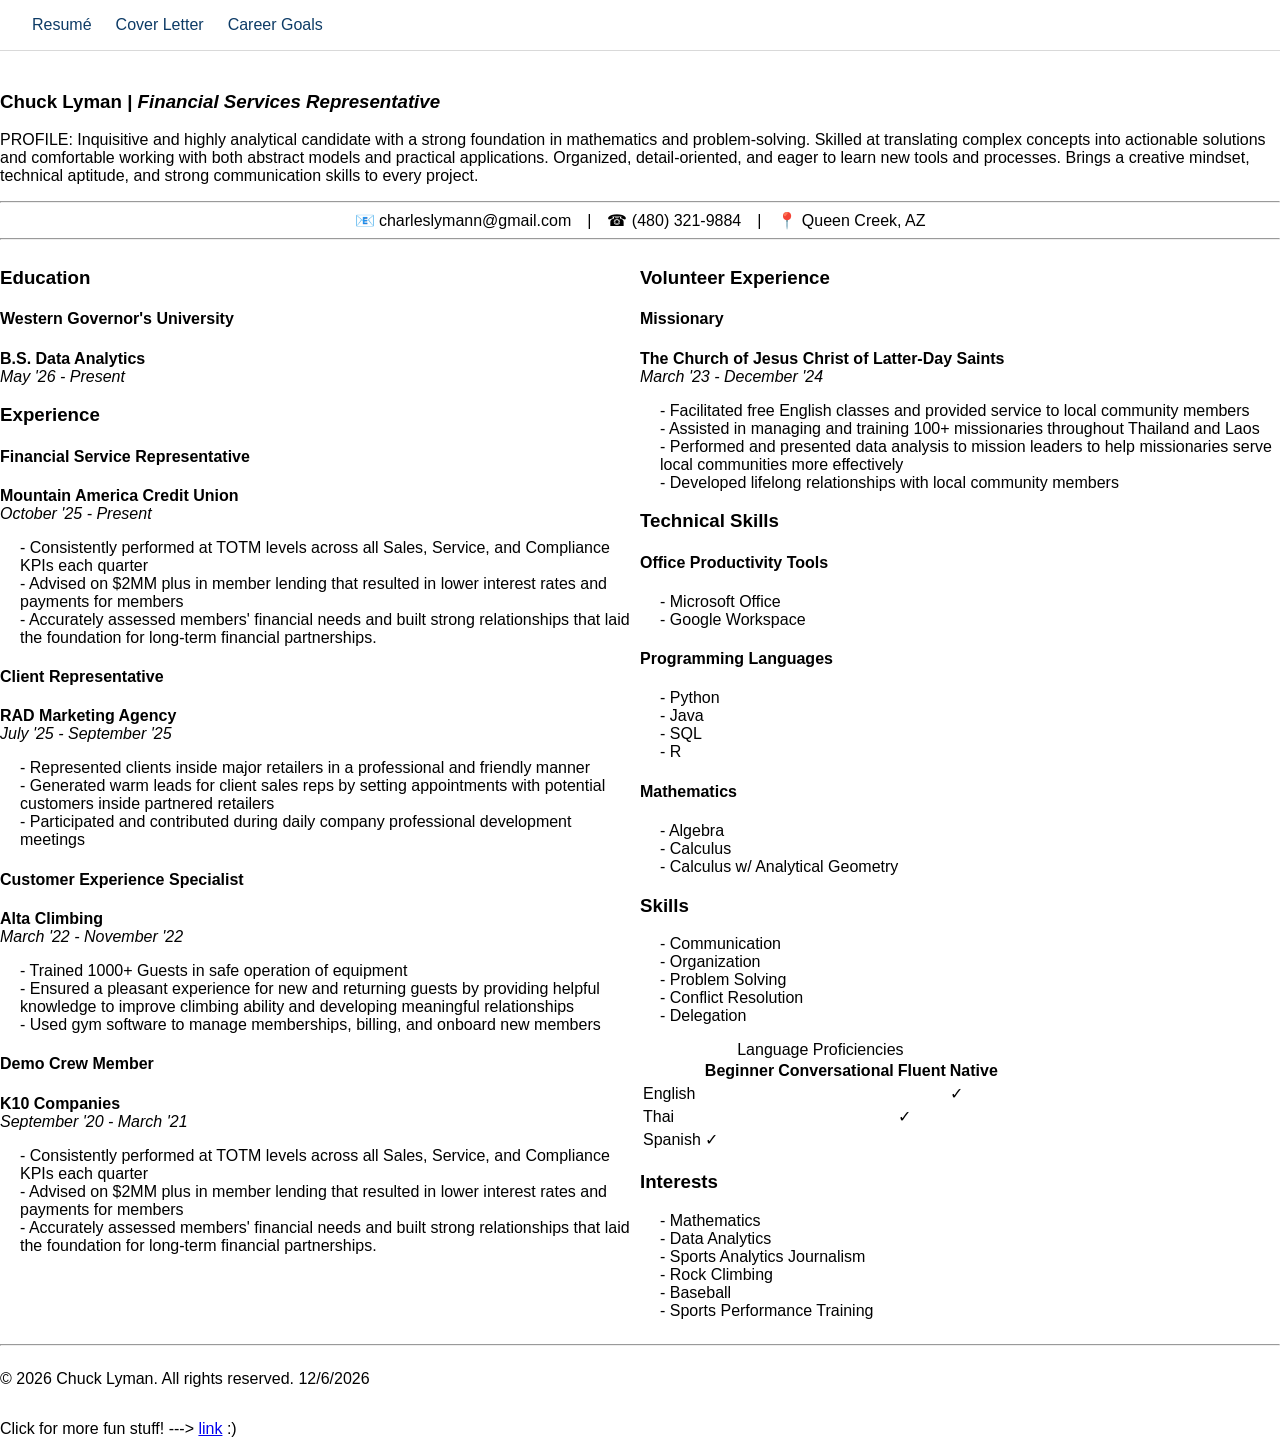
==== commit 90ae684f: "added minimum css requirements" ====
--- a/lyman_portfolio/index.html
+++ b/lyman_portfolio/index.html
@@ -9,11 +9,7 @@
 </head>
 <!-- Header containing Nav Bar and my name -->
 <header>
-    <h1><span style="color:navy">Chuck Lyman</span></h1>
     <nav class="navbar">
-        <!-- Brand Logo -->
-        <a href="index.html" class="nav-logo">MyWebsite</a>
-
         <!-- Navigation Links -->
         <ul class="nav-links">
             <li><a href="index.html" class="active">Resumé</a></li>
@@ -27,7 +23,7 @@
     <main>
         <!-- RESUME HEADER -->
         <section id="profile">
-            <h3>Financial Services Representative | Data Analytics Student</h3>
+            <h3><span class="name">Chuck Lyman</span> | <span class="title">Financial Services Representative</span> </h3>
             <p>
                 PROFILE: Inquisitive and highly analytical candidate with a strong foundation in mathematics and
                 problem-solving. Skilled at translating complex concepts into actionable solutions and comfortable
@@ -39,33 +35,27 @@
             </p>
         </section>
         <!-- CONTACT INFORMATION -->
+        <hr>
         <section id="contact">
-            <hr>
-            <p>
-                charleslymann@gmail.com | (480) 321-9884 | Queen Creek, AZ
-            </p>
-            <hr>
+            <span>&#128231; charleslymann@gmail.com</span>
+            <span>|</span>
+            <span>&#9742; (480) 321-9884</span>
+            <span>|</span>
+            <span>&#128205; Queen Creek, AZ</span>
+        </section>
+        <hr>
         </section>
         <div class="resume-content">
             <div class="resume-right">
                 <section id="resume">
                     <!-- Education -->
                     <section id="education">
-                        <div class="header-container">
-                            <h3>Education</h3>
-                        </div>
-                        <div class="education-item">
-                            <div class="left-col">
-                                <div class="insititution">Western Governor's University</div>
-                                <div class="location">Tempe</div>
-                                <div class="dates">
-                                    <time datetime="2026-05">May '26</time> - Present
-                                </div>
-                            </div>
-                            <div class="right-col">
-                                <div class="degree">B.S., Data Science</div>
-                            </div>
-                        </div>
+                        <h3>Education</h3>
+                        <article>
+                            <h4>Western Governor's University</h4>
+                            <p><strong>B.S. Data Analytics</strong> <br> <em><time datetime="2026-05">May '26</time> -
+                                    Present</em></p>
+                        </article>
                     </section>
                     <!-- Experience -->
                     <section id="experience">
@@ -198,15 +188,21 @@
                     <h3>Technical Skills</h3>
                     <h4>Office Productivity Tools</h4>
                     <ul>
-                        <li>Microsoft Office, Google Workspace</li>
+                        <li>Microsoft Office</li>
+                        <li>Google Workspace</li>
                     </ul>
                     <h4>Programming Languages</h4>
                     <ul>
-                        Python, Java, SQL, R
+                        <li>Python</li>
+                        <li>Java</li>
+                        <li>SQL</li>
+                        <li>R</li>
                     </ul>
                     <h4>Mathematics</h4>
                     <ul>
-                        <li>Algebra, Calculus, Calculus w/ Analytical Geometry</li>
+                        <li>Algebra</li>
+                        <li>Calculus</li>
+                        <li>Calculus w/ Analytical Geometry</li>
                     </ul>
                 </section>
                 <!-- SKILLS -->
--- a/lyman_portfolio/css/styles.css
+++ b/lyman_portfolio/css/styles.css
@@ -16,59 +16,74 @@
 */
 
 * {
-    font-family: 'Aptos', Arial, Helvetica, sans-serif;
-}
-.education-section {
-  font-family: 'Times New Roman', Times, serif;
-  max-width: 650px;
-  color: #000;
+    font-family: Arial, Helvetica, sans-serif;
+    background-color: white;
 }
 
-.header-container {
-  display: flex;
-  justify-content: space-between;
-  align-items: center;
-  border-bottom: 1px solid #e0e0e0;
-  padding-bottom: 4px;
-  margin-bottom: 8px;
+#contact {
+    display: flex;
+    justify-content: center;
+    align-items: center;
+    gap: 1rem;
+    text-align: center;
+    flex-wrap: wrap;
 }
 
-.header-container h2 {
-  color: #0d3b66; /* Deep blue heading color */
-  font-size: 20px;
-  font-weight: normal;
-  letter-spacing: 0.5px;
-  margin: 0;
+.navbar {
+    position: fixed;
+    top: 0;
+    left: 0;
+    z-index: 1000;
+    display: flex;
+    justify-content: space-between;
+    align-items: center;
+    width: 100%;
+    box-sizing: border-box;
+    padding: 1rem 2rem;
+    background-color: white;
+    border-bottom: 1px solid #d9d9d9;
 }
 
-.dropdown-arrow {
-  font-size: 10px;
-  color: #555;
-  background-color: #eee;
-  border: 1px solid #ccc;
-  padding: 1px 4px;
-  cursor: pointer;
+.nav-links {
+    display: flex;
+    gap: 1.5rem;
+    margin: 0;
+    padding: 0;
+    list-style: none;
 }
 
-.education-item {
-  display: flex;
-  justify-content: space-between;
-  align-items: flex-end;
+.nav-links a {
+    color: #0d3b66;
+    text-decoration: none;
 }
 
-.institution {
-  font-size: 18px;
-  line-height: 1.2;
+body {
+    margin: 0;
+    padding-top: 72px;
 }
 
-.location {
-  font-size: 18px;
-  line-height: 1.2;
-  margin-bottom: 4px;
+.resume-content {
+    display: grid;
+    grid-template-columns: 1fr 1fr;
 }
 
-.dates {
-  font-size: 14px;
-  font-style: italic;
-  color: #555;
+.name {
+    font-style: normal;
+}
+
+.title {
+    font-style: italic;
+}
+
+ul {
+    list-style: none;
+    padding-left: 20px;
+}
+
+.resume-content li::before {
+    content: "- ";
+}
+
+a:hover {
+    color: red;
 }
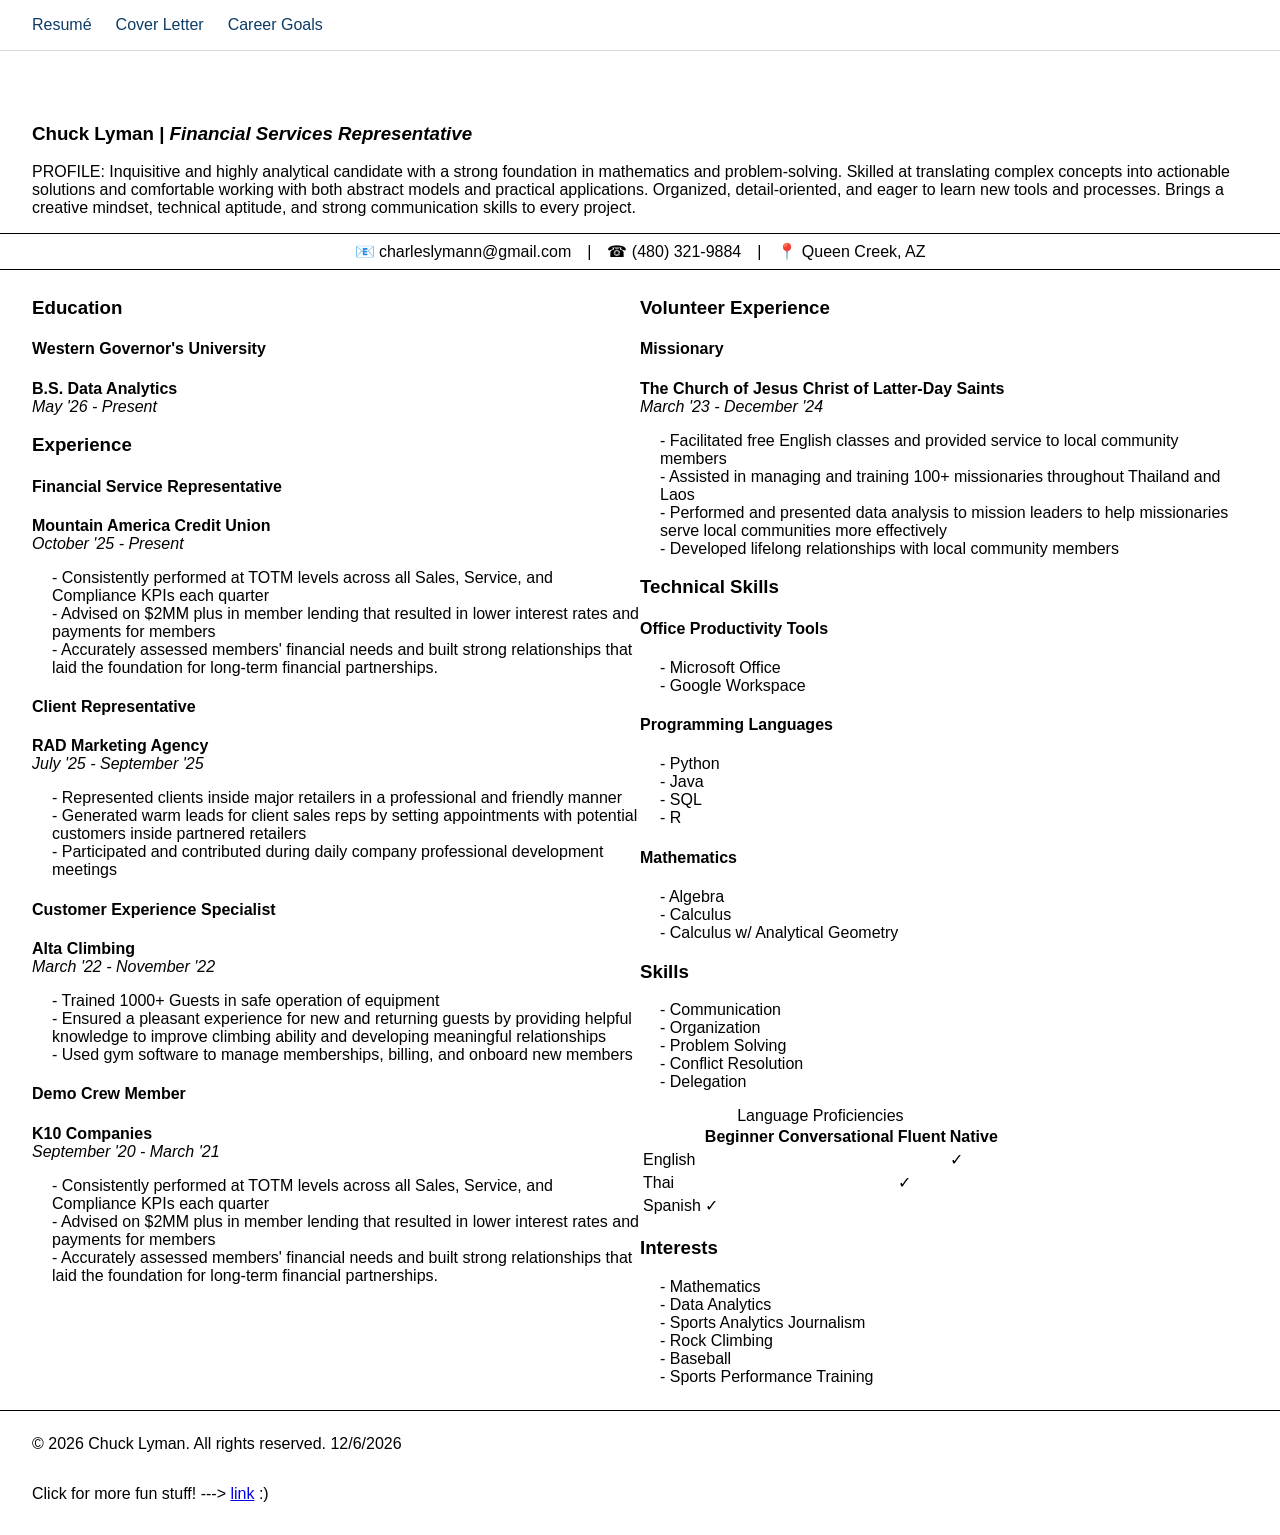
==== commit 2505917d: "added margins" ====
--- a/lyman_portfolio/index.html
+++ b/lyman_portfolio/index.html
@@ -4,7 +4,7 @@
 <head>
     <meta charset="UTF-8">
     <meta name="viewport" content="width=device-width, initial-scale=1.0">
-    <title>Lyman Portfolio</title>
+    <title>Chuck Lyman -- Resumé</title>
     <link rel="stylesheet" href="css/styles.css">
 </head>
 <!-- Header containing Nav Bar and my name -->
--- a/lyman_portfolio/css/styles.css
+++ b/lyman_portfolio/css/styles.css
@@ -16,74 +16,82 @@
 */
 
 * {
-    font-family: Arial, Helvetica, sans-serif;
-    background-color: white;
+	font-family: Arial, Helvetica, sans-serif;
+	background-color: white;
 }
 
 #contact {
-    display: flex;
-    justify-content: center;
-    align-items: center;
-    gap: 1rem;
-    text-align: center;
-    flex-wrap: wrap;
+	display: flex;
+	justify-content: center;
+	align-items: center;
+	gap: 1rem;
+	text-align: center;
+	flex-wrap: wrap;
 }
 
 .navbar {
-    position: fixed;
-    top: 0;
-    left: 0;
-    z-index: 1000;
-    display: flex;
-    justify-content: space-between;
-    align-items: center;
-    width: 100%;
-    box-sizing: border-box;
-    padding: 1rem 2rem;
-    background-color: white;
-    border-bottom: 1px solid #d9d9d9;
+	position: fixed;
+	top: 0;
+	left: 0;
+	z-index: 1000;
+	display: flex;
+	justify-content: space-between;
+	align-items: center;
+	width: 100%;
+	box-sizing: border-box;
+	padding: 1rem 2rem;
+	background-color: white;
+	border-bottom: 1px solid #d9d9d9;
 }
 
 .nav-links {
-    display: flex;
-    gap: 1.5rem;
-    margin: 0;
-    padding: 0;
-    list-style: none;
+	display: flex;
+	gap: 1.5rem;
+	margin: 0;
+	padding: 0;
+	list-style: none;
 }
 
 .nav-links a {
-    color: #0d3b66;
-    text-decoration: none;
+	color: #0d3b66;
+	text-decoration: none;
 }
 
 body {
-    margin: 0;
-    padding-top: 72px;
+	margin: 0;
+	padding-top: 72px;
+	margin: 2rem;
+}
+
+hr {
+	width: 100vw;
+	margin-left: calc(50% - 50vw);
+	border: 0;
+	border-top: 1px solid #000;
 }
 
 .resume-content {
-    display: grid;
-    grid-template-columns: 1fr 1fr;
+	display: grid;
+	grid-template-columns: 1fr 1fr;
 }
 
 .name {
-    font-style: normal;
+	font-style: normal;
 }
 
 .title {
-    font-style: italic;
+	font-style: italic;
 }
 
 ul {
-    list-style: none;
-    padding-left: 20px;
+	list-style: none;
+	padding-left: 20px;
 }
 
 .resume-content li::before {
-    content: "- ";
+	content: "- ";
 }
 
 a:hover {
-    color: red;
-}+	color: red;
+}
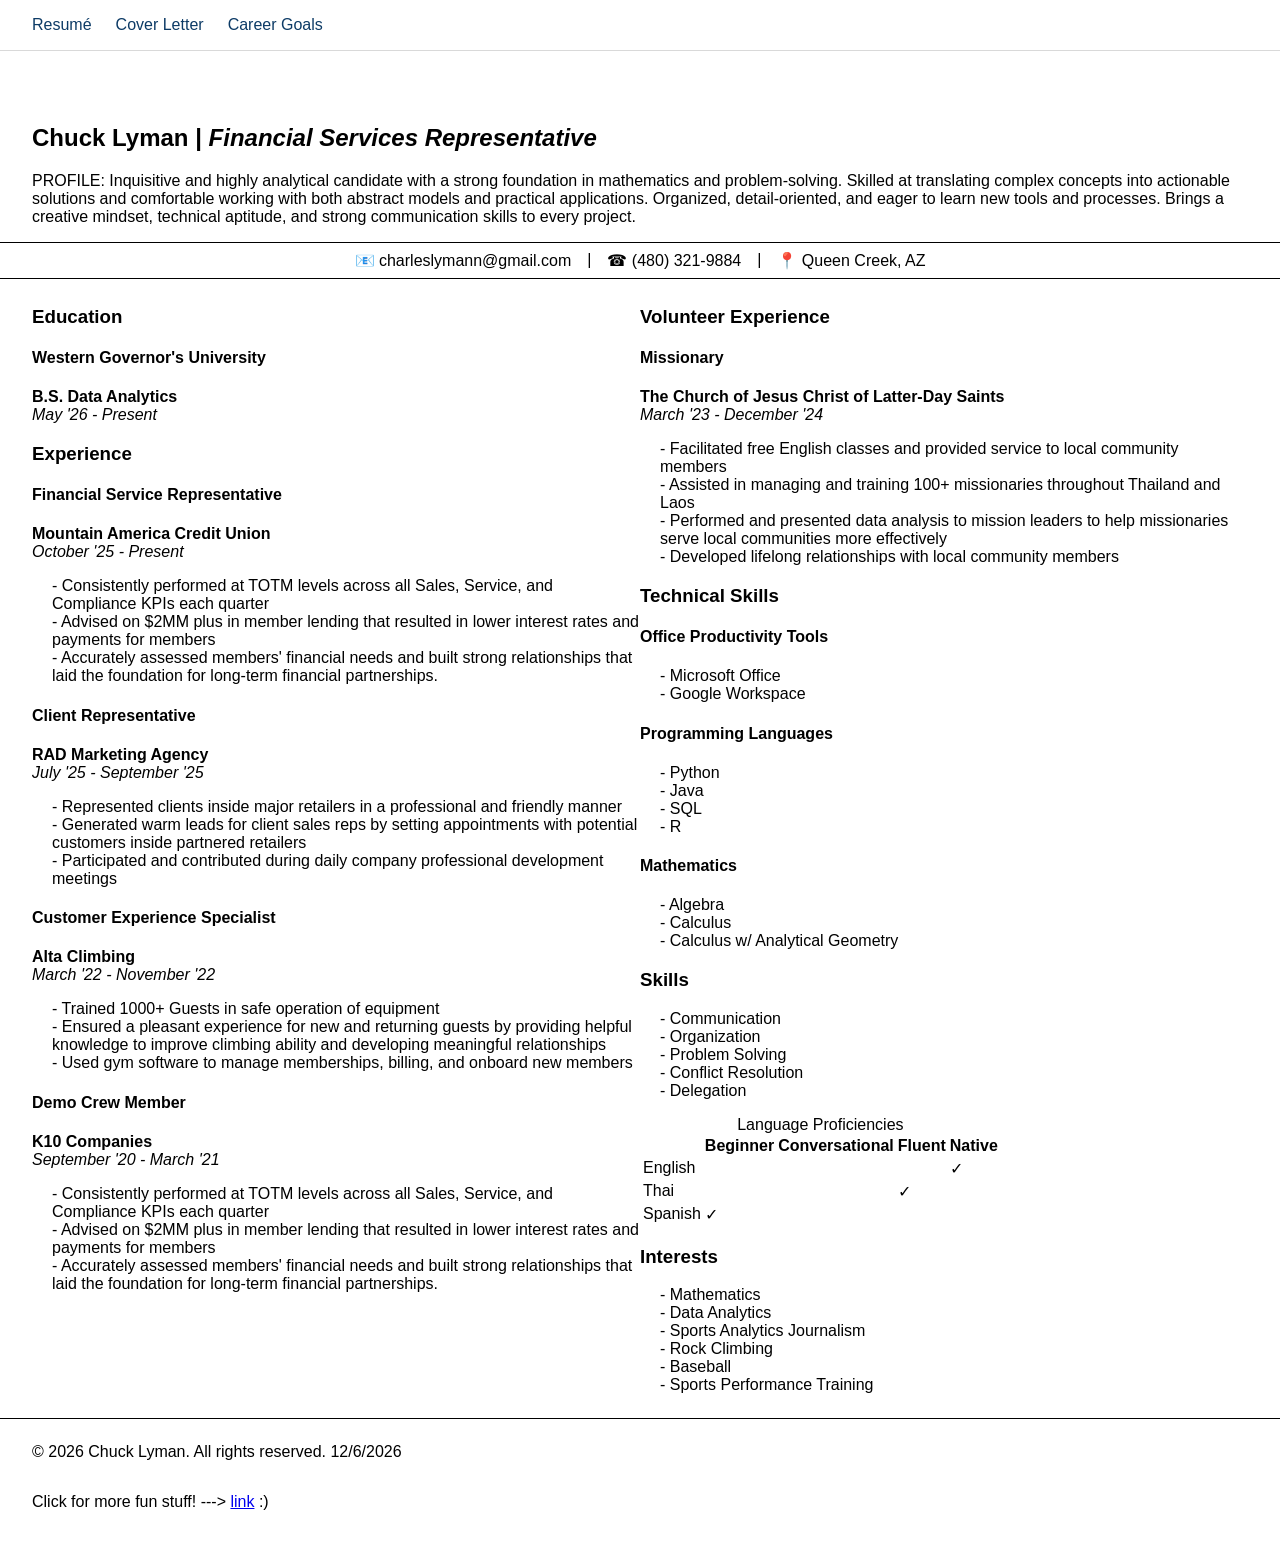
==== commit ac76068c: "made coverletter to spec" ====
--- a/lyman_portfolio/index.html
+++ b/lyman_portfolio/index.html
@@ -23,7 +23,7 @@
     <main>
         <!-- RESUME HEADER -->
         <section id="profile">
-            <h3><span class="name">Chuck Lyman</span> | <span class="title">Financial Services Representative</span> </h3>
+            <h2><span class="name">Chuck Lyman</span> | <span class="title">Financial Services Representative</span></h2>
             <p>
                 PROFILE: Inquisitive and highly analytical candidate with a strong foundation in mathematics and
                 problem-solving. Skilled at translating complex concepts into actionable solutions and comfortable
@@ -44,7 +44,6 @@
             <span>&#128205; Queen Creek, AZ</span>
         </section>
         <hr>
-        </section>
         <div class="resume-content">
             <div class="resume-right">
                 <section id="resume">
--- a/lyman_portfolio/css/styles.css
+++ b/lyman_portfolio/css/styles.css
@@ -20,6 +20,24 @@
 	background-color: white;
 }
 
+body {
+	margin: 0;
+	padding-top: 72px;
+	margin: 2rem;
+}
+
+hr {
+	width: 100vw;
+	margin-left: calc(50% - 50vw);
+	border: 0;
+	border-top: 1px solid #000;
+}
+
+ul {
+	list-style: none;
+	padding-left: 20px;
+}
+
 #contact {
 	display: flex;
 	justify-content: center;
@@ -27,6 +45,15 @@
 	gap: 1rem;
 	text-align: center;
 	flex-wrap: wrap;
+}
+
+#span1 {
+	background-color: yellow;
+}
+
+mark {
+	background-color: yellow;
+	color: black;
 }
 
 .navbar {
@@ -57,19 +84,6 @@
 	text-decoration: none;
 }
 
-body {
-	margin: 0;
-	padding-top: 72px;
-	margin: 2rem;
-}
-
-hr {
-	width: 100vw;
-	margin-left: calc(50% - 50vw);
-	border: 0;
-	border-top: 1px solid #000;
-}
-
 .resume-content {
 	display: grid;
 	grid-template-columns: 1fr 1fr;
@@ -83,13 +97,19 @@
 	font-style: italic;
 }
 
-ul {
-	list-style: none;
-	padding-left: 20px;
+.resume-content li::before {
+	content: "- ";
 }
 
-.resume-content li::before {
-	content: "- ";
+.cover-letter-header {
+	margin: 0;
+}
+.cover-letter-body {
+	margin: 0 2rem;
+}
+
+.cover-letter-body p {
+	text-indent: 2em;
 }
 
 a:hover {
